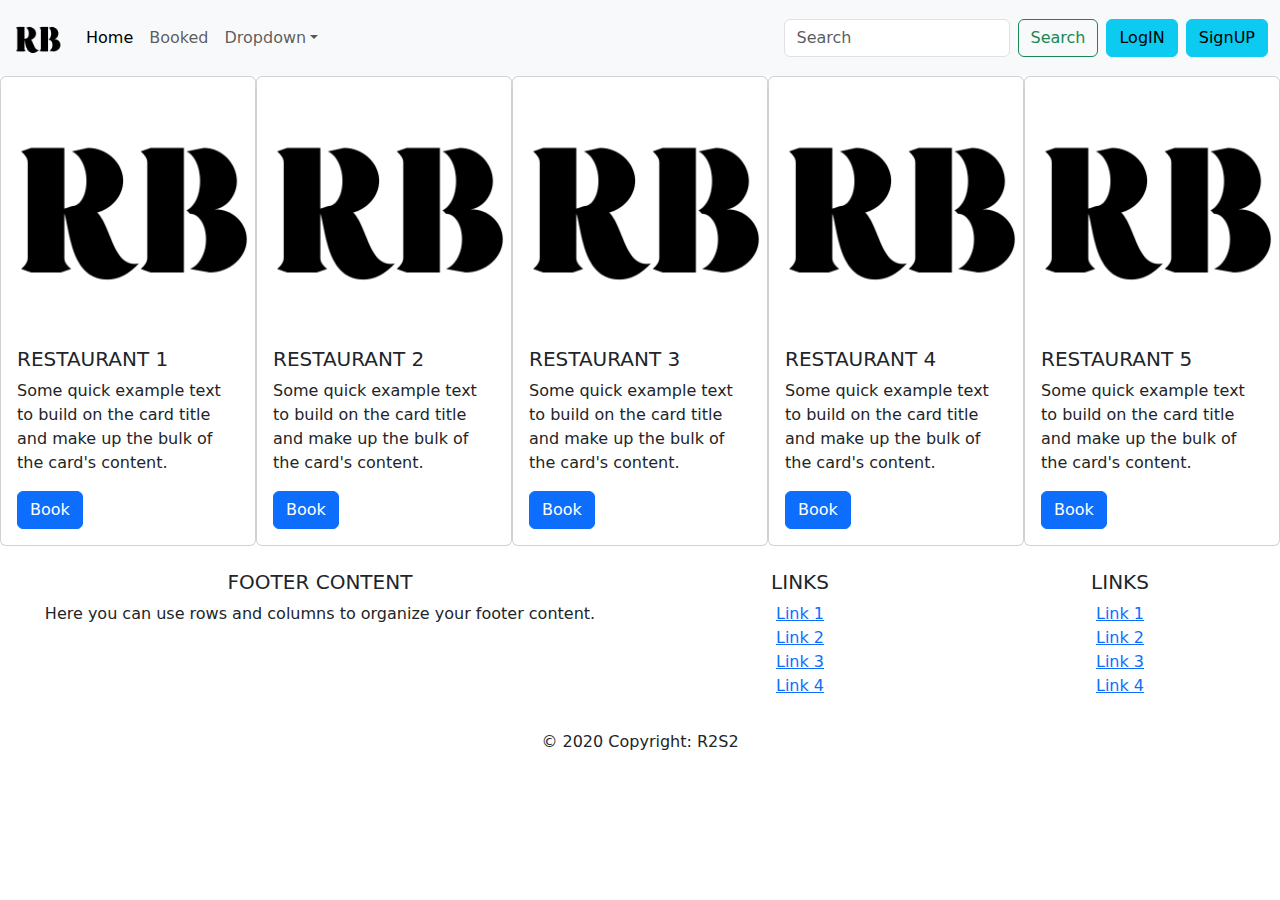
==== index.html @ 75c9d3f2 "changes in file and home page" ====
<!DOCTYPE html>
<html lang="en">

<head>
  <meta charset="UTF-8">
  <meta http-equiv="X-UA-Compatible" content="IE=edge">
  <meta name="viewport" content="width=device-width, initial-scale=1.0">
  <link href="https://cdn.jsdelivr.net/npm/bootstrap@5.1.3/dist/css/bootstrap.min.css" rel="stylesheet">
  <link href="css/style.css" rel="stylesheet">
  <title>RestroBook</title>
</head>

<body>
  <!-- NAVIGATION BAR -->
  <div class="nav-div">
    <nav class="navbar navbar-expand-lg navbar-light bg-light">
      <div class="container-fluid">
        <a class="navbar-brand" href="#">
          <img src="images/rb1.png" alt="RestroBook" width="50" height="50">
        </a>
        <button class="navbar-toggler" type="button" data-bs-toggle="collapse" data-bs-target="#navbarSupportedContent"
          aria-controls="navbarSupportedContent" aria-expanded="false" aria-label="Toggle navigation">
          <span class="navbar-toggler-icon"></span>
        </button>
        <div class="collapse navbar-collapse" id="navbarSupportedContent">
          <ul class="navbar-nav me-auto mb-2 mb-lg-0">
            <li class="nav-item">
              <a class="nav-link active" aria-current="page" href="#">Home</a>
            </li>
            <li class="nav-item">
              <a class="nav-link" href="#">Booked</a>
            </li>
            <li class="nav-item dropdown">
              <a class="nav-link dropdown-toggle" data-bs-toggle="dropdown" href="#" role="button"
                aria-expanded="false">Dropdown</a>
              <ul class="dropdown-menu">
                <li><a class="dropdown-item" href="#">jaipur</a></li>
                <li><a class="dropdown-item" href="#">rajasthan</a></li>
                <li><a class="dropdown-item" href="#">gujarat</a></li>
                <li><a class="dropdown-item" href="#">keya keru</a></li>
                <li><a class="dropdown-item" href="#">city ke</a></li>
                <li><a class="dropdown-item" href="#">spel nahi a te</a></li>
              </ul>
            </li>
          </ul>
          <div class="cpadding">
            <form class="d-flex">
              <input class="form-control me-2" type="search" placeholder="Search" aria-label="Search">
              <button class="btn btn-outline-success" type="submit">Search</button>
            </form>
          </div>
          <div class="d-grid gap-2 d-md-flex justify-content-md-end">
            <a class="nav-item  btn btn-info" href="#" role="button">LogIN</a>
            <a class="nav-item btn btn-info " href="#" role="button">SignUP</a>
          </div>
        </div>
      </div>
    </nav>
  </div>
  <!-- RESTAURANT CARDS -->
  <div class="cards d-md-flex justify-content-md-center">
    <div class="card" style="width: 18rem;">
      <img src="images/rb1.png" class="card-img-top" alt="temp">
      <div class="card-body">
        <h5 class="card-title">RESTAURANT 1</h5>
        <p class="card-text">Some quick example text to build on the card title and make up the bulk of the card's
          content.</p>
        <a href="#" class="btn btn-primary">Book</a>
      </div>
    </div>
    <div class="card" style="width: 18rem;">
      <img src="images/rb1.png" class="card-img-top" alt="temp">
      <div class="card-body">
        <h5 class="card-title">RESTAURANT 2</h5>
        <p class="card-text">Some quick example text to build on the card title and make up the bulk of the card's
          content.</p>
        <a href="#" class="btn btn-primary">Book</a>
      </div>
    </div>
    <div class="card" style="width: 18rem;">
      <img src="images/rb1.png" class="card-img-top" alt="temp">
      <div class="card-body">
        <h5 class="card-title">RESTAURANT 3</h5>
        <p class="card-text">Some quick example text to build on the card title and make up the bulk of the card's
          content.</p>
        <a href="#" class="btn btn-primary">Book</a>
      </div>
    </div>
    <div class="card" style="width: 18rem;">
      <img src="images/rb1.png" class="card-img-top" alt="temp">
      <div class="card-body">
        <h5 class="card-title">RESTAURANT 4</h5>
        <p class="card-text">Some quick example text to build on the card title and make up the bulk of the card's
          content.</p>
        <a href="#" class="btn btn-primary">Book</a>
      </div>
    </div>
    <div class="card" style="width: 18rem;">
      <img src="images/rb1.png" class="card-img-top" alt="temp">
      <div class="card-body">
        <h5 class="card-title">RESTAURANT 5</h5>
        <p class="card-text">Some quick example text to build on the card title and make up the bulk of the card's
          content.</p>
        <a href="#" class="btn btn-primary">Book</a>
      </div>
    </div>
  </div>
  <!-- FOOTER -->
  <footer class="page-footer  font-small blue pt-4">
    <div class="container-fluid text-center text-md-left">
      <div class="row">
        <div class="col-md-6 mt-md-0 mt-3">
          <h5 class="text-uppercase">Footer Content</h5>
          <p>Here you can use rows and columns to organize your footer content.</p>
        </div>
        <hr class="clearfix w-100 d-md-none pb-3">
        <div class="col-md-3 mb-md-0 mb-3">
          <h5 class="text-uppercase">Links</h5>
          <ul class="list-unstyled">
            <li>
              <a href="#!">Link 1</a>
            </li>
            <li>
              <a href="#!">Link 2</a>
            </li>
            <li>
              <a href="#!">Link 3</a>
            </li>
            <li>
              <a href="#!">Link 4</a>
            </li>
          </ul>
        </div>
        <div class="col-md-3 mb-md-0 mb-3">
          <h5 class="text-uppercase">Links</h5>
          <ul class="list-unstyled">
            <li>
              <a href="#!">Link 1</a>
            </li>
            <li>
              <a href="#!">Link 2</a>
            </li>
            <li>
              <a href="#!">Link 3</a>
            </li>
            <li>
              <a href="#!">Link 4</a>
            </li>
          </ul>
        </div>
      </div>
    </div>
    <div class="footer-copyright text-center py-3">© 2020 Copyright: R2S2</div>

  </footer>
  <script>

  // var dropdownElementList = [].slice.call(document.querySelectorAll('.dropdown-toggle'))
  //   var dropdownList = dropdownElementList.map(function (dropdownToggleEl) {
  //     return new bootstrap.Dropdown(dropdownToggleEl)
  //   })</script>

  <script src="https://cdnjs.cloudflare.com/ajax/libs/jquery/3.5.1/jquery.min.js"></script>
  <script src="https://cdn.jsdelivr.net/npm/bootstrap@5.1.3/dist/js/bootstrap.bundle.min.js"></script>
  <script src="js/script.js"></script>

</body>

</html>
---- css/style.css ----
*{
    margin: 0;
    padding: 0;
    box-sizing: border-box;
}
.flex-box{
    display: flex;
    justify-content: center;
    align-content: center;
}
.cards{
    display: flex;
}
.cards div{
    flex-direction: column;
}
.card>img{
    width: 100%;
}
.cpadding{
    padding-right: 8px;
}
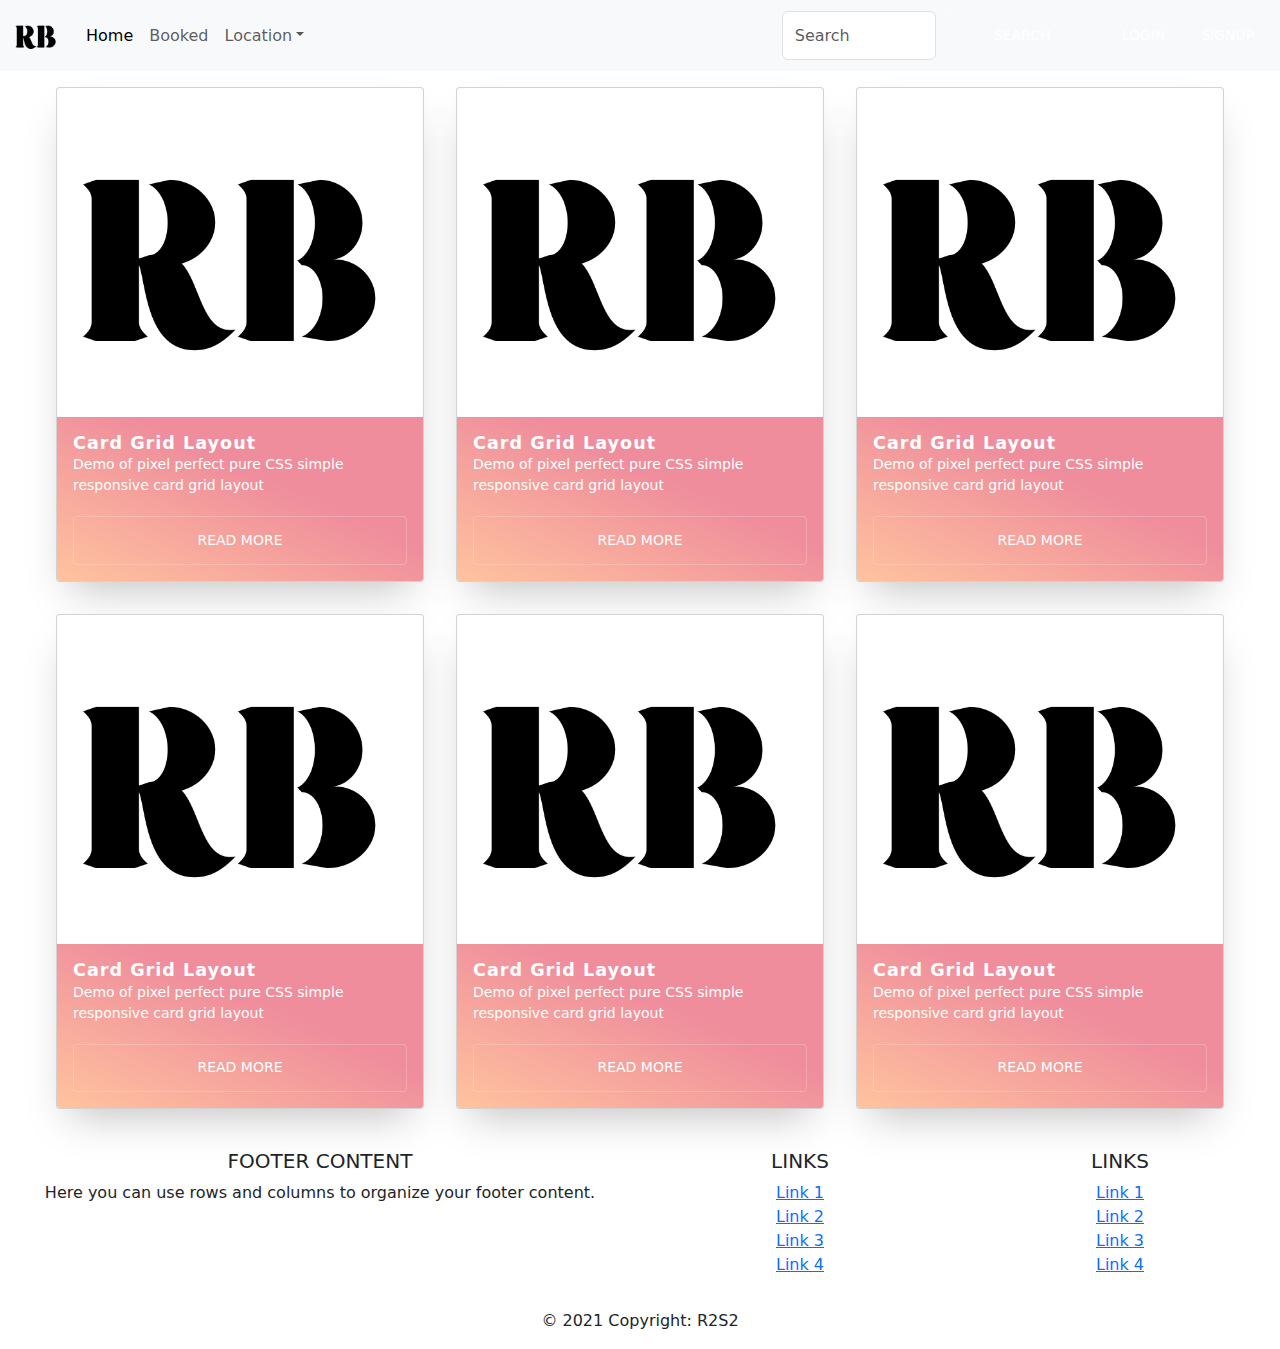
==== commit 2b423de4: "chages change keye" ====
--- a/index.html
+++ b/index.html
@@ -15,7 +15,7 @@
   <div class="nav-div">
     <nav class="navbar navbar-expand-lg navbar-light bg-light">
       <div class="container-fluid">
-        <a class="navbar-brand" href="#">
+        <a class="navbar-brand" href="/">
           <img src="images/rb1.png" alt="RestroBook" width="50" height="50">
         </a>
         <button class="navbar-toggler" type="button" data-bs-toggle="collapse" data-bs-target="#navbarSupportedContent"
@@ -25,21 +25,17 @@
         <div class="collapse navbar-collapse" id="navbarSupportedContent">
           <ul class="navbar-nav me-auto mb-2 mb-lg-0">
             <li class="nav-item">
-              <a class="nav-link active" aria-current="page" href="#">Home</a>
+              <a class="nav-link active" aria-current="page" href="/">Home</a>
             </li>
             <li class="nav-item">
-              <a class="nav-link" href="#">Booked</a>
+              <a class="nav-link" href="/booked.html">Booked</a>
             </li>
             <li class="nav-item dropdown">
               <a class="nav-link dropdown-toggle" data-bs-toggle="dropdown" href="#" role="button"
-                aria-expanded="false">Dropdown</a>
+                aria-expanded="false">Location</a>
               <ul class="dropdown-menu">
-                <li><a class="dropdown-item" href="#">jaipur</a></li>
-                <li><a class="dropdown-item" href="#">rajasthan</a></li>
-                <li><a class="dropdown-item" href="#">gujarat</a></li>
-                <li><a class="dropdown-item" href="#">keya keru</a></li>
-                <li><a class="dropdown-item" href="#">city ke</a></li>
-                <li><a class="dropdown-item" href="#">spel nahi a te</a></li>
+                <li><a class="dropdown-item" href="#">dropdown rhv kere ga backend se</a></li>
+
               </ul>
             </li>
           </ul>
@@ -58,53 +54,71 @@
     </nav>
   </div>
   <!-- RESTAURANT CARDS -->
-  <div class="cards d-md-flex justify-content-md-center">
-    <div class="card" style="width: 18rem;">
-      <img src="images/rb1.png" class="card-img-top" alt="temp">
-      <div class="card-body">
-        <h5 class="card-title">RESTAURANT 1</h5>
-        <p class="card-text">Some quick example text to build on the card title and make up the bulk of the card's
-          content.</p>
-        <a href="#" class="btn btn-primary">Book</a>
-      </div>
-    </div>
-    <div class="card" style="width: 18rem;">
-      <img src="images/rb1.png" class="card-img-top" alt="temp">
-      <div class="card-body">
-        <h5 class="card-title">RESTAURANT 2</h5>
-        <p class="card-text">Some quick example text to build on the card title and make up the bulk of the card's
-          content.</p>
-        <a href="#" class="btn btn-primary">Book</a>
-      </div>
-    </div>
-    <div class="card" style="width: 18rem;">
-      <img src="images/rb1.png" class="card-img-top" alt="temp">
-      <div class="card-body">
-        <h5 class="card-title">RESTAURANT 3</h5>
-        <p class="card-text">Some quick example text to build on the card title and make up the bulk of the card's
-          content.</p>
-        <a href="#" class="btn btn-primary">Book</a>
-      </div>
-    </div>
-    <div class="card" style="width: 18rem;">
-      <img src="images/rb1.png" class="card-img-top" alt="temp">
-      <div class="card-body">
-        <h5 class="card-title">RESTAURANT 4</h5>
-        <p class="card-text">Some quick example text to build on the card title and make up the bulk of the card's
-          content.</p>
-        <a href="#" class="btn btn-primary">Book</a>
-      </div>
-    </div>
-    <div class="card" style="width: 18rem;">
-      <img src="images/rb1.png" class="card-img-top" alt="temp">
-      <div class="card-body">
-        <h5 class="card-title">RESTAURANT 5</h5>
-        <p class="card-text">Some quick example text to build on the card title and make up the bulk of the card's
-          content.</p>
-        <a href="#" class="btn btn-primary">Book</a>
-      </div>
-    </div>
+  <div class="main">
+    <ul class="cards">
+      <li class="cards_item">
+        <div class="card">
+          <div class="card_image"><img src="images/rb1.png"></div>
+          <div class="card_content">
+            <h2 class="card_title">Card Grid Layout</h2>
+            <p class="card_text">Demo of pixel perfect pure CSS simple responsive card grid layout</p>
+            <button class="btn card_btn">Read More</button>
+          </div>
+        </div>
+      </li>
+      <li class="cards_item">
+        <div class="card">
+          <div class="card_image"><img src="images/rb1.png"></div>
+          <div class="card_content">
+            <h2 class="card_title">Card Grid Layout</h2>
+            <p class="card_text">Demo of pixel perfect pure CSS simple responsive card grid layout</p>
+            <button class="btn card_btn">Read More</button>
+          </div>
+        </div>
+      </li>
+      <li class="cards_item">
+        <div class="card">
+          <div class="card_image"><img src="images/rb1.png"></div>
+          <div class="card_content">
+            <h2 class="card_title">Card Grid Layout</h2>
+            <p class="card_text">Demo of pixel perfect pure CSS simple responsive card grid layout</p>
+            <button class="btn card_btn">Read More</button>
+          </div>
+        </div>
+      </li>
+      <li class="cards_item">
+        <div class="card">
+          <div class="card_image"><img src="images/rb1.png"></div>
+          <div class="card_content">
+            <h2 class="card_title">Card Grid Layout</h2>
+            <p class="card_text">Demo of pixel perfect pure CSS simple responsive card grid layout</p>
+            <button class="btn card_btn">Read More</button>
+          </div>
+        </div>
+      </li>
+      <li class="cards_item">
+        <div class="card">
+          <div class="card_image"><img src="images/rb1.png"></div>
+          <div class="card_content">
+            <h2 class="card_title">Card Grid Layout</h2>
+            <p class="card_text">Demo of pixel perfect pure CSS simple responsive card grid layout</p>
+            <button class="btn card_btn">Read More</button>
+          </div>
+        </div>
+      </li>
+      <li class="cards_item">
+        <div class="card">
+          <div class="card_image"><img src="images/rb1.png"></div>
+          <div class="card_content">
+            <h2 class="card_title">Card Grid Layout</h2>
+            <p class="card_text">Demo of pixel perfect pure CSS simple responsive card grid layout</p>
+            <button class="btn card_btn">Read More</button>
+          </div>
+        </div>
+      </li>
+    </ul>
   </div>
+
   <!-- FOOTER -->
   <footer class="page-footer  font-small blue pt-4">
     <div class="container-fluid text-center text-md-left">
@@ -150,15 +164,10 @@
         </div>
       </div>
     </div>
-    <div class="footer-copyright text-center py-3">© 2020 Copyright: R2S2</div>
+    <div class="footer-copyright text-center py-3">© 2021 Copyright: R2S2</div>
 
   </footer>
-  <script>
-
-  // var dropdownElementList = [].slice.call(document.querySelectorAll('.dropdown-toggle'))
-  //   var dropdownList = dropdownElementList.map(function (dropdownToggleEl) {
-  //     return new bootstrap.Dropdown(dropdownToggleEl)
-  //   })</script>
+  
 
   <script src="https://cdnjs.cloudflare.com/ajax/libs/jquery/3.5.1/jquery.min.js"></script>
   <script src="https://cdn.jsdelivr.net/npm/bootstrap@5.1.3/dist/js/bootstrap.bundle.min.js"></script>
--- a/css/style.css
+++ b/css/style.css
@@ -1,6 +1,5 @@
 *{
     margin: 0;
-    padding: 0;
     box-sizing: border-box;
 }
 .flex-box{
@@ -15,8 +14,113 @@
     flex-direction: column;
 }
 .card>img{
+    max-width: 350px;
     width: 100%;
 }
 .cpadding{
     padding-right: 8px;
-}+}
+
+/* main page card start  */
+
+
+.main{
+    max-width: 1200px;
+    margin: 0 auto
+}
+  
+h1 {
+      font-size: 24px;
+      font-weight: 400;
+      text-align: center
+}
+  
+img {
+    height: auto;
+    max-width: 90%;
+    vertical-align: middle
+}
+  
+.btn {
+  color: #ffffff;
+  padding: 0.8rem;
+  font-size: 14px;
+  text-transform: uppercase;
+  border-radius: 4px;
+  font-weight: 400;
+  display: block;
+  width: 100%;
+  cursor: pointer;
+  border: 1px solid rgba(255, 255, 255, 0.2);
+  background: transparent
+}
+  
+.btn:hover {
+  background-color: rgba(255, 255, 255, 0.12)
+}
+
+.cards {
+  display: flex;
+  flex-wrap: wrap;
+  list-style: none;
+  margin: 0;
+  padding: 0
+}
+
+.cards_item {
+  display: flex;
+  padding: 1rem
+}
+
+@media (min-width: 40rem) {
+  .cards_item {
+    width: 50%
+  }
+}
+
+@media (min-width: 56rem) {
+  .cards_item {
+  width: 33.3333%
+  }
+}
+
+.card {
+  background-color: white;
+  border-radius: 0.25rem;
+  box-shadow: 0 20px 40px -14px rgba(0, 0, 0, 0.25);
+  display: flex;
+  flex-direction: column;
+  overflow: hidden
+}
+
+.card_content {
+  padding: 1rem;
+  background: linear-gradient(to bottom left, #EF8D9C 40%, #FFC39E 100%)
+}
+
+.card_title {
+  color: #ffffff;
+  font-size: 1.1rem;
+  font-weight: 700;
+  letter-spacing: 1px;
+  text-transform: capitalize;
+  margin: 0px
+}
+  
+.card_text {
+    color: #ffffff;
+    font-size: 0.875rem;
+    line-height: 1.5;
+    margin-bottom: 1.25rem;    
+    font-weight: 400
+}
+
+
+/* main page card start  */
+
+/* booked section start  */
+
+
+
+
+/* booked section end  */